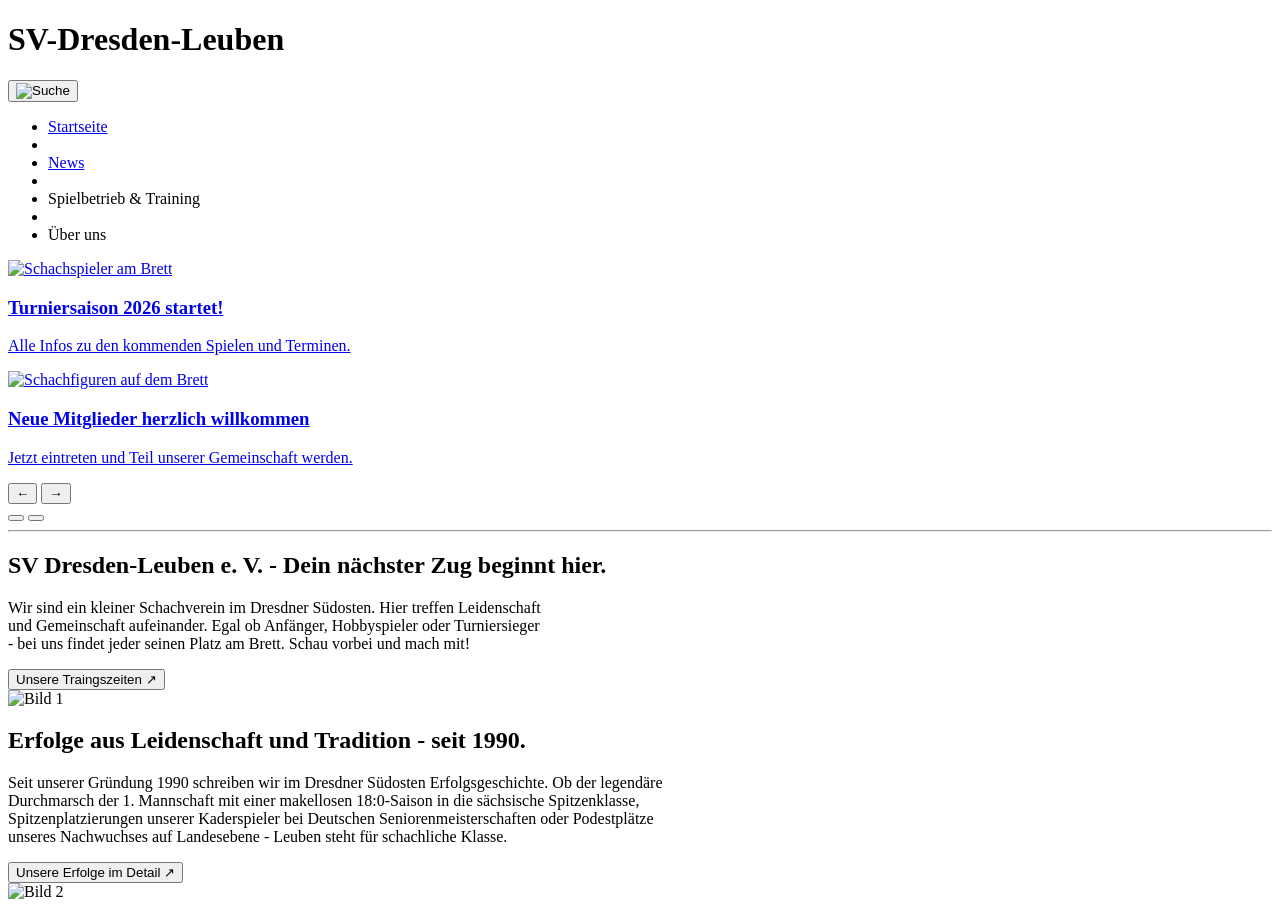
==== index.html @ 79a19554 "Add files via upload" ====
<!DOCTYPE html>
<!-- DOCTYPE: Sagt dem Browser "Das ist ein modernes HTML5-Dokument". Muss immer die erste Zeile sein. -->

<html lang="de">
<!-- <html>: Das Wurzelelement – alles andere ist darin enthalten.
     lang="de": Teilt Browser und Suchmaschinen mit, dass der Inhalt auf Deutsch ist (wichtig für Screenreader & SEO). -->

<head>
     <!-- <head>: Unsichtbarer Bereich – enthält technische Einstellungen, Dateiverknüpfungen und Metadaten. -->

     <meta charset="UTF-8">
     <!-- charset=UTF-8: Legt die Zeichenkodierung fest.
         UTF-8 unterstützt alle Zeichen weltweit – notwendig für Umlaute (ä, ö, ü) und Sonderzeichen. -->

     <meta name="viewport" content="width=device-width, initial-scale=1.0">
     <!-- viewport: Steuert wie die Seite auf mobilen Geräten dargestellt wird.
         width=device-width: Breite passt sich der Bildschirmbreite an (kein rausgezoomtes Layout).
         initial-scale=1.0: Beim ersten Laden ist der Zoom-Faktor 1 (also 100%, nicht rausgezoomt). -->

     <link rel="stylesheet" href="style.css">
     <!-- <link>: Verknüpft eine externe Datei mit der HTML-Seite.
         rel="stylesheet": Sagt dem Browser, dass es eine CSS-Design-Datei ist.
         href="style.css": Der Pfad zur Datei (hier im gleichen Ordner). -->

     <script src="script.js" defer></script>
     <!-- <script>: Bindet eine JavaScript-Datei ein.
         src="script.js": Pfad zur JavaScript-Datei.
         defer: "Zurückstellen" – der Browser lädt das JS, führt es aber erst aus NACHDEM das
                gesamte HTML geladen und aufgebaut wurde. Ohne defer würde JS laufen bevor die
                HTML-Elemente existieren, was zu Fehlern führen würde. -->

     <title>SV Dresden-Leuben</title>
     <!-- <title>: Der Text der im Browser-Tab oben angezeigt wird.
         Auch Suchmaschinen (Google) zeigen diesen Text als Linktext in den Ergebnissen. -->

</head>

<body>
     <!-- <body>: Alles was hier drin steht ist auf der Seite sichtbar.
     Der gesamte sichtbare Inhalt (Text, Bilder, Buttons...) kommt hierhin. -->

     <header>
          <!-- <header>: Semantisches Element für den Seitenkopf.
         "Semantisch" bedeutet: der Browser und Suchmaschinen verstehen, dass das der Kopfbereich ist.
         Typischer Inhalt: Logo, Seitentitel, Haupt-Navigation. -->
          <h1 class="abstand1">SV-Dresden-Leuben</h1>
          <!-- <h1>: "Heading 1" – die wichtigste Überschrift der gesamten Seite.
             Pro Seite sollte es nur EINEN h1 geben (wichtig für SEO).
             Browser stellen h1 standardmäßig groß und fett dar. -->

          <div id="such-bereich">
               <!-- <div>: "Division" – eine unsichtbare Gruppier-Box ohne eigene Bedeutung.
             Wird verwendet um mehrere Elemente zusammenzufassen.
             id="such-bereich": Eindeutiger Name – jede ID darf auf einer Seite nur einmal vorkommen.
             JavaScript und CSS können dieses Element über die ID ansprechen. -->

               <button class="abstand2" id="such-btn">
                    <!-- <button>: Ein klickbarer Knopf. Wenn man draufklickt, passiert etwas (per JavaScript definiert).
                 id="such-btn": Eindeutiger Name, damit JavaScript genau diesen Button finden kann. -->

                    <img src="search_24dp_WHITE_FILL0_wght400_GRAD0_opsz24.svg" alt="Suche" id="such-icon">
                    <!-- <img>: Zeigt ein Bild an. Selbstschließend (kein </img> nötig).
                     src="...svg": Pfad zur Bilddatei – hier ein SVG-Icon (Vektorgrafik, skaliert verlustfrei).
                     alt="Suche": Alternativer Text – wird angezeigt wenn das Bild nicht lädt,
                                  und von Screenreadern für blinde Nutzer vorgelesen.
                     id="such-icon": Name damit JavaScript dieses Bild ein- und ausblenden kann. -->

                    <img src="close_24dp_WHITE_FILL0_wght400_GRAD0_opsz24.svg" alt="Schließen" id="close-icon"
                         style="display:none;">
                    <!-- Das Schließen-Icon (X). Identisch aufgebaut wie das Such-Icon.
                     style="display:none;": Direkt eingebettetes CSS – macht das Element beim Seitenladen
                     sofort unsichtbar. JavaScript tauscht Search- und Close-Icon beim Klick. -->

               </button>

               <div id="such-leiste" style="display: none;">
                    <!-- Container für das Suchfeld. Beim Laden unsichtbar (display:none).
                 Wenn der Nutzer auf den Such-Button klickt, macht JavaScript diese Box sichtbar.
                 id="such-leiste": Name damit JS diese Box steuern kann. -->

                    <input type="text" id="such-eingabe" placeholder="Suchen..." />
                    <!-- <input>: Ein Eingabefeld. Selbstschließendes Element (kein Inhalt zwischen Tags).
                     type="text": Normales Texteingabefeld (Alternativen: "password", "number", "email"...).
                     id="such-eingabe": Name damit JavaScript den eingetippten Text auslesen kann.
                     placeholder="Suchen...": Hellgrauer Hinweistext der verschwindet sobald man zu tippen beginnt.
                     />: Das Schrägstrich-Zeichen schließt das Element selbst – kein separates </input> nötig. -->

                    <div id="such-ergebnisse" style="display: none;">
                         <!-- Container für die Suchergebnisse. Startet unsichtbar.
                     Wird von JavaScript befüllt (mit <li>-Einträgen) und dann eingeblendet. -->

                         <ul id="ergebnis-liste"></ul>
                         <!-- <ul>: "Unordered List" – eine Aufzählung ohne Nummerierung (im Gegensatz zu <ol>).
                         Standardmäßig mit Punkten (●), per CSS entfernt.
                         Startet leer – JavaScript fügt beim Suchen <li>-Elemente (Listeneinträge) hinzu.
                         id="ergebnis-liste": Name damit JavaScript Einträge hinzufügen kann. -->

                    </div>
               </div>
          </div>
     </header>
     <nav>
          <ul>
               <li>
                    <a href="index.html" class="hover-effekt">Startseite</a>
               </li>
               <!-- Trennstrich 1 -->
               <li class="divider"></li>

               <li>
                    <a href="news.html" class="hover-effekt">News</a>
               </li>

               <!-- Trennstrich 2 -->
               <li class="divider"></li>

               <li>
                    <a>Spielbetrieb &amp; Training</a>
                    <!-- &amp;: HTML-Sonderzeichen-Code für das kaufmännische &-Zeichen. -->
               </li>

               <!-- Trennstrich 3 -->
               <li class="divider"></li>

               <li>
                    <a>Über uns</a>
               </li>
          </ul>
     </nav>


     <main>
          <!-- <main>: Der Hauptinhalt der Seite – darf pro Seite nur einmal vorkommen.
         Hilft Suchmaschinen den relevantesten Inhalt zu finden. -->

          <!-- News-Karussell -->
          <div class="karussell">
               <!-- Äußere Hülle des Karussells. class= statt id= weil Klassen wiederverwendbar sind.
             CSS nutzt diese Klasse um das Karussell zu formatieren (Höhe, Überlauf ausblenden...). -->

               <!-- Die Spur, auf der die Karten gleiten -->
               <div class="karussell-spur">
                    <!-- Die "Spur" ist ein Flex-Container der alle Karten nebeneinander aufstellt.
                 JavaScript verschiebt diese Spur horizontal (translateX) um zwischen Karten zu wechseln. -->

                    <!-- Karte 1 -->
                    <div class="karussell-karte">
                         <!-- Eine einzelne Karte. Per CSS ist sie 100% breit – nimmt den ganzen Karussell-Bereich ein.
                     Da alle Karten nebeneinander in der Spur liegen, schiebt das JS die Spur um 100% zur Seite
                     um zur nächsten Karte zu wechseln. -->

                         <a href="news.html">
                              <!-- Der gesamte Karteninhalt ist ein Link. Klick auf Bild oder Text öffnet news.html.
                         href="news.html": Relative URL – Datei im gleichen Ordner. -->

                              <img src="jani-kaasinen-7VGzV09YnvA-unsplash.jpg" alt="Schachspieler am Brett">
                              <!-- Das Karussell-Foto. Füllt per CSS die gesamte Karte aus (width:100%, height:420px). -->

                              <div class="karte-text">
                                   <!-- Text-Overlay über dem Bild. Per CSS absolut positioniert (unten links auf dem Bild). -->

                                   <h3>Turniersaison 2026 startet!</h3>
                                   <!-- <h3>: Überschrift dritter Ebene – kleiner als h1 und h2. -->

                                   <p>Alle Infos zu den kommenden Spielen und Terminen.</p>
                                   <!-- <p>: "Paragraph" – ein Textabsatz. Browser setzen automatisch Abstände davor/danach. -->

                              </div>
                         </a>
                    </div>

                    <!-- Karte 2 -->
                    <div class="karussell-karte">
                         <a href="news.html">
                              <img src="denis-volkov-LbMELNUgtAY-unsplash.jpg" alt="Schachfiguren auf dem Brett">
                              <div class="karte-text">
                                   <h3>Neue Mitglieder herzlich willkommen</h3>
                                   <p>Jetzt eintreten und Teil unserer Gemeinschaft werden.</p>
                              </div>
                         </a>
                    </div>

               </div><!-- Ende .karussell-spur -->

               <!-- Pfeil-Buttons zum Navigieren -->
               <button class="karussell-btn karussell-btn--links" id="btn-links"
                    aria-label="Vorheriges Bild">&#8592;</button>
               <!-- Linker Pfeil-Button. Mehrere Klassen: "karussell-btn" für allgemeines Pfeil-Design,
                 "karussell-btn--links" für die Positionierung links.
                 aria-label: Text für Screenreader (da der Button kein sichtbares Textetikett hat).
                 &#8592;: HTML-Code für den Pfeil ← (Unicode-Zeichen 8592). -->

               <button class="karussell-btn karussell-btn--rechts" id="btn-rechts"
                    aria-label="Nächstes Bild">&#8594;</button>
               <!-- Rechter Pfeil-Button. &#8594; = Pfeil → -->

               <!-- Navigationspunkte (Dots) -->
               <div class="karussell-dots">
                    <!-- Container für die kleinen Punkte unten im Karussell (zeigen welche Karte aktiv ist). -->

                    <button class="dot aktiv" data-index="0" aria-label="Bild 1"></button>
                    <!-- Erster Dot. class="dot aktiv": Zwei Klassen gleichzeitig (Leerzeichen trennt sie).
                     "aktiv" macht ihn weiß und etwas größer – zeigt an, dass Karte 1 gerade sichtbar ist.
                     data-index="0": Eigenes Daten-Attribut. JavaScript liest es aus (dataset.index)
                                     um zu wissen, zu welcher Karte dieser Punkt gehört.
                     Leerer Button: Kein Text, nur ein grafischer Punkt (per CSS als Kreis gestylt). -->

                    <button class="dot" data-index="1" aria-label="Bild 2"></button>
                    <!-- Zweiter Dot. Kein "aktiv" – ist beim Laden nicht aktiv (Karte 2 ist nicht sichtbar). -->
               </div>

          </div><!-- Ende .karussell -->

          <hr class="trennline1">
          <!-- <hr>: "Horizontal Rule" – eine waagerechte Trennlinie.
             Selbstschließendes Element. class="trennline1" gibt ihr per CSS ein eigenes Aussehen. -->

          <div class="werbeblock1">
               <!-- Flex-Container: Teilt den Bereich in zwei Hälften – Text links, Bild rechts. -->

               <div class="werbetext1">
                    <!-- Linke Hälfte des Werbeblocks. flex:1 im CSS gibt ihr den gesamten verbleibenden Platz. -->

                    <h2 class="ueberschrift1">SV Dresden-Leuben e. V. - Dein nächster Zug beginnt
                         hier.</h2>
                    <!-- <h2>: Überschrift zweiter Ebene – kleiner als h1, größer als h3. -->

                    <p class="blocktext1">Wir sind ein kleiner Schachverein im Dresdner Südosten.
                         Hier treffen Leidenschaft<br> und Gemeinschaft aufeinander.
                         <!-- <br>: "Break" – ein manueller Zeilenumbruch innerhalb eines Absatzes.
                         Anders als ein neues <p>, das einen größeren Abstand erzeugt. -->
                         Egal ob Anfänger, Hobbyspieler oder Turniersieger<br> - bei
                         uns findet jeder seinen Platz am Brett. Schau vorbei und
                         mach mit!
                    </p>
                    <button class="button1">Unsere Traingszeiten ↗</button>
               </div>

               <img src="pexels-robbe-jaspers-734722312-18675892.jpg" alt="Bild 1" class="werbebild1" loading="lazy">
               <!-- Das rechte Bild. class="werbebild1" gibt ihm per CSS eine feste Breite und abgerundete Ecken. -->

          </div>
          <div class="werbeblock2">
               <!-- Flex-Container: Teilt den Bereich in zwei Hälften – Text links, Bild rechts. -->

               <div class="werbetext2">
                    <!-- Linke Hälfte des Werbeblocks. flex:1 im CSS gibt ihr den gesamten verbleibenden Platz. -->

                    <h2 class="ueberschrift2">Erfolge aus Leidenschaft und Tradition - seit 1990.</h2>
                    <!-- <h2>: Überschrift zweiter Ebene – kleiner als h1, größer als h3. -->

                    <p class="blocktext2">Seit unserer Gründung 1990 schreiben wir im Dresdner Südosten
                         Erfolgsgeschichte. Ob der legendäre<br> Durchmarsch der 1. Mannschaft mit einer makellosen
                         18:0-Saison in die sächsische Spitzenklasse,<br> Spitzenplatzierungen unserer Kaderspieler bei
                         Deutschen Seniorenmeisterschaften oder Podestplätze<br> unseres Nachwuchses auf
                         Landesebene - Leuben steht für schachliche Klasse.
                    </p>
                    <button class="button2">Unsere Erfolge im Detail ↗</button>
               </div>

               <img src="pexels-cottonbro-6565255.jpg" alt="Bild 2" class="werbebild2">
               <!-- Das rechte Bild. class="werbebild2" gibt ihm per CSS eine feste Breite und abgerundete Ecken. -->

          </div>
     </main>

     <footer>
          <!-- <footer>: Semantisches Element für den Seitenfuß.
         Typischer Inhalt: Impressum, Datenschutz, Kontakt, Copyright-Hinweis.
         Hier noch leer – Inhalt kommt später. -->
     </footer>

</body>
<!-- Ende des sichtbaren Bereichs -->

</html>
<!-- Ende des HTML-Dokuments. Alles muss vor diesem Tag stehen. -->
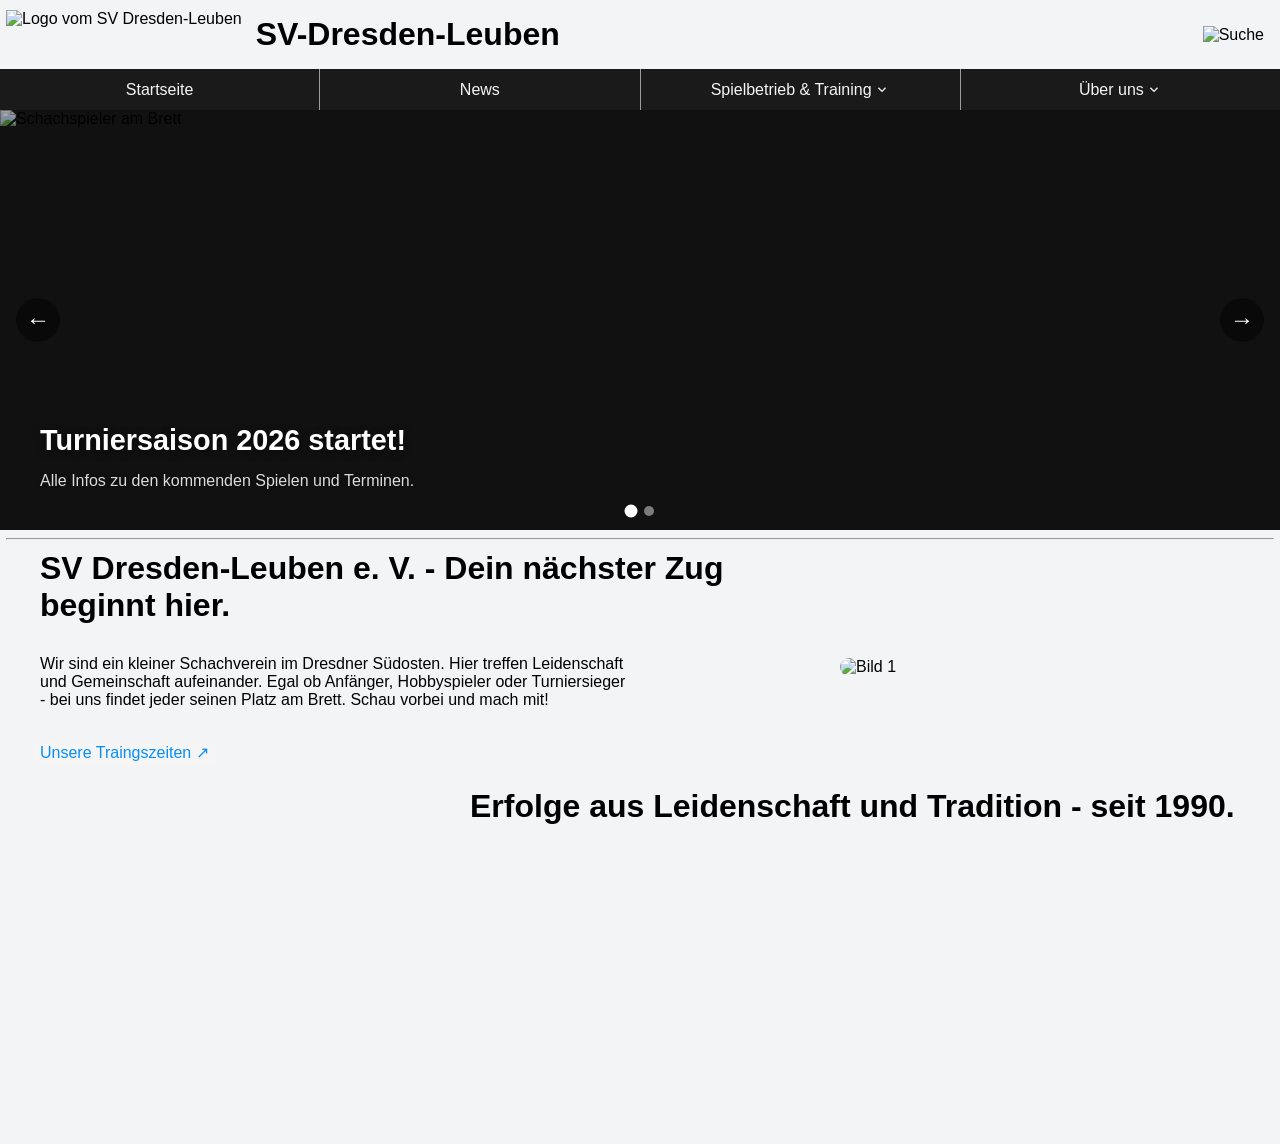
==== commit 46425d7b: "Add files via upload" ====
--- a/index.html
+++ b/index.html
@@ -1,277 +1,305 @@
-<!DOCTYPE html>
-<!-- DOCTYPE: Sagt dem Browser "Das ist ein modernes HTML5-Dokument". Muss immer die erste Zeile sein. -->
-
-<html lang="de">
-<!-- <html>: Das Wurzelelement – alles andere ist darin enthalten.
-     lang="de": Teilt Browser und Suchmaschinen mit, dass der Inhalt auf Deutsch ist (wichtig für Screenreader & SEO). -->
-
-<head>
-     <!-- <head>: Unsichtbarer Bereich – enthält technische Einstellungen, Dateiverknüpfungen und Metadaten. -->
-
-     <meta charset="UTF-8">
-     <!-- charset=UTF-8: Legt die Zeichenkodierung fest.
-         UTF-8 unterstützt alle Zeichen weltweit – notwendig für Umlaute (ä, ö, ü) und Sonderzeichen. -->
-
-     <meta name="viewport" content="width=device-width, initial-scale=1.0">
-     <!-- viewport: Steuert wie die Seite auf mobilen Geräten dargestellt wird.
-         width=device-width: Breite passt sich der Bildschirmbreite an (kein rausgezoomtes Layout).
-         initial-scale=1.0: Beim ersten Laden ist der Zoom-Faktor 1 (also 100%, nicht rausgezoomt). -->
-
-     <link rel="stylesheet" href="style.css">
-     <!-- <link>: Verknüpft eine externe Datei mit der HTML-Seite.
-         rel="stylesheet": Sagt dem Browser, dass es eine CSS-Design-Datei ist.
-         href="style.css": Der Pfad zur Datei (hier im gleichen Ordner). -->
-
-     <script src="script.js" defer></script>
-     <!-- <script>: Bindet eine JavaScript-Datei ein.
-         src="script.js": Pfad zur JavaScript-Datei.
-         defer: "Zurückstellen" – der Browser lädt das JS, führt es aber erst aus NACHDEM das
-                gesamte HTML geladen und aufgebaut wurde. Ohne defer würde JS laufen bevor die
-                HTML-Elemente existieren, was zu Fehlern führen würde. -->
-
-     <title>SV Dresden-Leuben</title>
-     <!-- <title>: Der Text der im Browser-Tab oben angezeigt wird.
-         Auch Suchmaschinen (Google) zeigen diesen Text als Linktext in den Ergebnissen. -->
-
-</head>
-
-<body>
-     <!-- <body>: Alles was hier drin steht ist auf der Seite sichtbar.
-     Der gesamte sichtbare Inhalt (Text, Bilder, Buttons...) kommt hierhin. -->
-
-     <header>
-          <!-- <header>: Semantisches Element für den Seitenkopf.
-         "Semantisch" bedeutet: der Browser und Suchmaschinen verstehen, dass das der Kopfbereich ist.
-         Typischer Inhalt: Logo, Seitentitel, Haupt-Navigation. -->
-          <h1 class="abstand1">SV-Dresden-Leuben</h1>
-          <!-- <h1>: "Heading 1" – die wichtigste Überschrift der gesamten Seite.
-             Pro Seite sollte es nur EINEN h1 geben (wichtig für SEO).
-             Browser stellen h1 standardmäßig groß und fett dar. -->
-
-          <div id="such-bereich">
-               <!-- <div>: "Division" – eine unsichtbare Gruppier-Box ohne eigene Bedeutung.
-             Wird verwendet um mehrere Elemente zusammenzufassen.
-             id="such-bereich": Eindeutiger Name – jede ID darf auf einer Seite nur einmal vorkommen.
-             JavaScript und CSS können dieses Element über die ID ansprechen. -->
-
-               <button class="abstand2" id="such-btn">
-                    <!-- <button>: Ein klickbarer Knopf. Wenn man draufklickt, passiert etwas (per JavaScript definiert).
-                 id="such-btn": Eindeutiger Name, damit JavaScript genau diesen Button finden kann. -->
-
-                    <img src="search_24dp_WHITE_FILL0_wght400_GRAD0_opsz24.svg" alt="Suche" id="such-icon">
-                    <!-- <img>: Zeigt ein Bild an. Selbstschließend (kein </img> nötig).
-                     src="...svg": Pfad zur Bilddatei – hier ein SVG-Icon (Vektorgrafik, skaliert verlustfrei).
-                     alt="Suche": Alternativer Text – wird angezeigt wenn das Bild nicht lädt,
-                                  und von Screenreadern für blinde Nutzer vorgelesen.
-                     id="such-icon": Name damit JavaScript dieses Bild ein- und ausblenden kann. -->
-
-                    <img src="close_24dp_WHITE_FILL0_wght400_GRAD0_opsz24.svg" alt="Schließen" id="close-icon"
-                         style="display:none;">
-                    <!-- Das Schließen-Icon (X). Identisch aufgebaut wie das Such-Icon.
-                     style="display:none;": Direkt eingebettetes CSS – macht das Element beim Seitenladen
-                     sofort unsichtbar. JavaScript tauscht Search- und Close-Icon beim Klick. -->
-
-               </button>
-
-               <div id="such-leiste" style="display: none;">
-                    <!-- Container für das Suchfeld. Beim Laden unsichtbar (display:none).
-                 Wenn der Nutzer auf den Such-Button klickt, macht JavaScript diese Box sichtbar.
-                 id="such-leiste": Name damit JS diese Box steuern kann. -->
-
-                    <input type="text" id="such-eingabe" placeholder="Suchen..." />
-                    <!-- <input>: Ein Eingabefeld. Selbstschließendes Element (kein Inhalt zwischen Tags).
-                     type="text": Normales Texteingabefeld (Alternativen: "password", "number", "email"...).
-                     id="such-eingabe": Name damit JavaScript den eingetippten Text auslesen kann.
-                     placeholder="Suchen...": Hellgrauer Hinweistext der verschwindet sobald man zu tippen beginnt.
-                     />: Das Schrägstrich-Zeichen schließt das Element selbst – kein separates </input> nötig. -->
-
-                    <div id="such-ergebnisse" style="display: none;">
-                         <!-- Container für die Suchergebnisse. Startet unsichtbar.
-                     Wird von JavaScript befüllt (mit <li>-Einträgen) und dann eingeblendet. -->
-
-                         <ul id="ergebnis-liste"></ul>
-                         <!-- <ul>: "Unordered List" – eine Aufzählung ohne Nummerierung (im Gegensatz zu <ol>).
-                         Standardmäßig mit Punkten (●), per CSS entfernt.
-                         Startet leer – JavaScript fügt beim Suchen <li>-Elemente (Listeneinträge) hinzu.
-                         id="ergebnis-liste": Name damit JavaScript Einträge hinzufügen kann. -->
-
-                    </div>
-               </div>
-          </div>
-     </header>
-     <nav>
-          <ul>
-               <li>
-                    <a href="index.html" class="hover-effekt">Startseite</a>
-               </li>
-               <!-- Trennstrich 1 -->
-               <li class="divider"></li>
-
-               <li>
-                    <a href="news.html" class="hover-effekt">News</a>
-               </li>
-
-               <!-- Trennstrich 2 -->
-               <li class="divider"></li>
-
-               <li>
-                    <a>Spielbetrieb &amp; Training</a>
-                    <!-- &amp;: HTML-Sonderzeichen-Code für das kaufmännische &-Zeichen. -->
-               </li>
-
-               <!-- Trennstrich 3 -->
-               <li class="divider"></li>
-
-               <li>
-                    <a>Über uns</a>
-               </li>
-          </ul>
-     </nav>
-
-
-     <main>
-          <!-- <main>: Der Hauptinhalt der Seite – darf pro Seite nur einmal vorkommen.
-         Hilft Suchmaschinen den relevantesten Inhalt zu finden. -->
-
-          <!-- News-Karussell -->
-          <div class="karussell">
-               <!-- Äußere Hülle des Karussells. class= statt id= weil Klassen wiederverwendbar sind.
-             CSS nutzt diese Klasse um das Karussell zu formatieren (Höhe, Überlauf ausblenden...). -->
-
-               <!-- Die Spur, auf der die Karten gleiten -->
-               <div class="karussell-spur">
-                    <!-- Die "Spur" ist ein Flex-Container der alle Karten nebeneinander aufstellt.
-                 JavaScript verschiebt diese Spur horizontal (translateX) um zwischen Karten zu wechseln. -->
-
-                    <!-- Karte 1 -->
-                    <div class="karussell-karte">
-                         <!-- Eine einzelne Karte. Per CSS ist sie 100% breit – nimmt den ganzen Karussell-Bereich ein.
-                     Da alle Karten nebeneinander in der Spur liegen, schiebt das JS die Spur um 100% zur Seite
-                     um zur nächsten Karte zu wechseln. -->
-
-                         <a href="news.html">
-                              <!-- Der gesamte Karteninhalt ist ein Link. Klick auf Bild oder Text öffnet news.html.
-                         href="news.html": Relative URL – Datei im gleichen Ordner. -->
-
-                              <img src="jani-kaasinen-7VGzV09YnvA-unsplash.jpg" alt="Schachspieler am Brett">
-                              <!-- Das Karussell-Foto. Füllt per CSS die gesamte Karte aus (width:100%, height:420px). -->
-
-                              <div class="karte-text">
-                                   <!-- Text-Overlay über dem Bild. Per CSS absolut positioniert (unten links auf dem Bild). -->
-
-                                   <h3>Turniersaison 2026 startet!</h3>
-                                   <!-- <h3>: Überschrift dritter Ebene – kleiner als h1 und h2. -->
-
-                                   <p>Alle Infos zu den kommenden Spielen und Terminen.</p>
-                                   <!-- <p>: "Paragraph" – ein Textabsatz. Browser setzen automatisch Abstände davor/danach. -->
-
-                              </div>
-                         </a>
-                    </div>
-
-                    <!-- Karte 2 -->
-                    <div class="karussell-karte">
-                         <a href="news.html">
-                              <img src="denis-volkov-LbMELNUgtAY-unsplash.jpg" alt="Schachfiguren auf dem Brett">
-                              <div class="karte-text">
-                                   <h3>Neue Mitglieder herzlich willkommen</h3>
-                                   <p>Jetzt eintreten und Teil unserer Gemeinschaft werden.</p>
-                              </div>
-                         </a>
-                    </div>
-
-               </div><!-- Ende .karussell-spur -->
-
-               <!-- Pfeil-Buttons zum Navigieren -->
-               <button class="karussell-btn karussell-btn--links" id="btn-links"
-                    aria-label="Vorheriges Bild">&#8592;</button>
-               <!-- Linker Pfeil-Button. Mehrere Klassen: "karussell-btn" für allgemeines Pfeil-Design,
-                 "karussell-btn--links" für die Positionierung links.
-                 aria-label: Text für Screenreader (da der Button kein sichtbares Textetikett hat).
-                 &#8592;: HTML-Code für den Pfeil ← (Unicode-Zeichen 8592). -->
-
-               <button class="karussell-btn karussell-btn--rechts" id="btn-rechts"
-                    aria-label="Nächstes Bild">&#8594;</button>
-               <!-- Rechter Pfeil-Button. &#8594; = Pfeil → -->
-
-               <!-- Navigationspunkte (Dots) -->
-               <div class="karussell-dots">
-                    <!-- Container für die kleinen Punkte unten im Karussell (zeigen welche Karte aktiv ist). -->
-
-                    <button class="dot aktiv" data-index="0" aria-label="Bild 1"></button>
-                    <!-- Erster Dot. class="dot aktiv": Zwei Klassen gleichzeitig (Leerzeichen trennt sie).
-                     "aktiv" macht ihn weiß und etwas größer – zeigt an, dass Karte 1 gerade sichtbar ist.
-                     data-index="0": Eigenes Daten-Attribut. JavaScript liest es aus (dataset.index)
-                                     um zu wissen, zu welcher Karte dieser Punkt gehört.
-                     Leerer Button: Kein Text, nur ein grafischer Punkt (per CSS als Kreis gestylt). -->
-
-                    <button class="dot" data-index="1" aria-label="Bild 2"></button>
-                    <!-- Zweiter Dot. Kein "aktiv" – ist beim Laden nicht aktiv (Karte 2 ist nicht sichtbar). -->
-               </div>
-
-          </div><!-- Ende .karussell -->
-
-          <hr class="trennline1">
-          <!-- <hr>: "Horizontal Rule" – eine waagerechte Trennlinie.
-             Selbstschließendes Element. class="trennline1" gibt ihr per CSS ein eigenes Aussehen. -->
-
-          <div class="werbeblock1">
-               <!-- Flex-Container: Teilt den Bereich in zwei Hälften – Text links, Bild rechts. -->
-
-               <div class="werbetext1">
-                    <!-- Linke Hälfte des Werbeblocks. flex:1 im CSS gibt ihr den gesamten verbleibenden Platz. -->
-
-                    <h2 class="ueberschrift1">SV Dresden-Leuben e. V. - Dein nächster Zug beginnt
-                         hier.</h2>
-                    <!-- <h2>: Überschrift zweiter Ebene – kleiner als h1, größer als h3. -->
-
-                    <p class="blocktext1">Wir sind ein kleiner Schachverein im Dresdner Südosten.
-                         Hier treffen Leidenschaft<br> und Gemeinschaft aufeinander.
-                         <!-- <br>: "Break" – ein manueller Zeilenumbruch innerhalb eines Absatzes.
-                         Anders als ein neues <p>, das einen größeren Abstand erzeugt. -->
-                         Egal ob Anfänger, Hobbyspieler oder Turniersieger<br> - bei
-                         uns findet jeder seinen Platz am Brett. Schau vorbei und
-                         mach mit!
-                    </p>
-                    <button class="button1">Unsere Traingszeiten ↗</button>
-               </div>
-
-               <img src="pexels-robbe-jaspers-734722312-18675892.jpg" alt="Bild 1" class="werbebild1" loading="lazy">
-               <!-- Das rechte Bild. class="werbebild1" gibt ihm per CSS eine feste Breite und abgerundete Ecken. -->
-
-          </div>
-          <div class="werbeblock2">
-               <!-- Flex-Container: Teilt den Bereich in zwei Hälften – Text links, Bild rechts. -->
-
-               <div class="werbetext2">
-                    <!-- Linke Hälfte des Werbeblocks. flex:1 im CSS gibt ihr den gesamten verbleibenden Platz. -->
-
-                    <h2 class="ueberschrift2">Erfolge aus Leidenschaft und Tradition - seit 1990.</h2>
-                    <!-- <h2>: Überschrift zweiter Ebene – kleiner als h1, größer als h3. -->
-
-                    <p class="blocktext2">Seit unserer Gründung 1990 schreiben wir im Dresdner Südosten
-                         Erfolgsgeschichte. Ob der legendäre<br> Durchmarsch der 1. Mannschaft mit einer makellosen
-                         18:0-Saison in die sächsische Spitzenklasse,<br> Spitzenplatzierungen unserer Kaderspieler bei
-                         Deutschen Seniorenmeisterschaften oder Podestplätze<br> unseres Nachwuchses auf
-                         Landesebene - Leuben steht für schachliche Klasse.
-                    </p>
-                    <button class="button2">Unsere Erfolge im Detail ↗</button>
-               </div>
-
-               <img src="pexels-cottonbro-6565255.jpg" alt="Bild 2" class="werbebild2">
-               <!-- Das rechte Bild. class="werbebild2" gibt ihm per CSS eine feste Breite und abgerundete Ecken. -->
-
-          </div>
-     </main>
-
-     <footer>
-          <!-- <footer>: Semantisches Element für den Seitenfuß.
-         Typischer Inhalt: Impressum, Datenschutz, Kontakt, Copyright-Hinweis.
-         Hier noch leer – Inhalt kommt später. -->
-     </footer>
-
-</body>
-<!-- Ende des sichtbaren Bereichs -->
-
-</html>
+<!DOCTYPE html>
+<!-- DOCTYPE: Sagt dem Browser "Das ist ein modernes HTML5-Dokument". Muss immer die erste Zeile sein. -->
+
+<html lang="de">
+<!-- <html>: Das Wurzelelement – alles andere ist darin enthalten.
+     lang="de": Teilt Browser und Suchmaschinen mit, dass der Inhalt auf Deutsch ist (wichtig für Screenreader & SEO). -->
+
+<head>
+    <!-- <head>: Unsichtbarer Bereich – enthält technische Einstellungen, Dateiverknüpfungen und Metadaten. -->
+
+    <meta charset="UTF-8">
+    <!-- charset=UTF-8: Legt die Zeichenkodierung fest.
+         UTF-8 unterstützt alle Zeichen weltweit – notwendig für Umlaute (ä, ö, ü) und Sonderzeichen. -->
+
+    <meta name="viewport" content="width=device-width, initial-scale=1.0">
+    <!-- viewport: Steuert wie die Seite auf mobilen Geräten dargestellt wird.
+         width=device-width: Breite passt sich der Bildschirmbreite an (kein rausgezoomtes Layout).
+         initial-scale=1.0: Beim ersten Laden ist der Zoom-Faktor 1 (also 100%, nicht rausgezoomt). -->
+
+    <link rel="stylesheet" href="style.css">
+    <!-- <link>: Verknüpft eine externe Datei mit der HTML-Seite.
+         rel="stylesheet": Sagt dem Browser, dass es eine CSS-Design-Datei ist.
+         href="style.css": Der Pfad zur Datei (hier im gleichen Ordner). -->
+
+    <script src="script.js" defer></script>
+    <!-- <script>: Bindet eine JavaScript-Datei ein.
+         src="script.js": Pfad zur JavaScript-Datei.
+         defer: "Zurückstellen" – der Browser lädt das JS, führt es aber erst aus NACHDEM das
+                gesamte HTML geladen und aufgebaut wurde. Ohne defer würde JS laufen bevor die
+                HTML-Elemente existieren, was zu Fehlern führen würde. -->
+
+    <title>SV Dresden-Leuben</title>
+    <!-- <title>: Der Text der im Browser-Tab oben angezeigt wird.
+         Auch Suchmaschinen (Google) zeigen diesen Text als Linktext in den Ergebnissen. -->
+
+</head>
+
+<body>
+    <!-- <body>: Alles was hier drin steht ist auf der Seite sichtbar.
+     Der gesamte sichtbare Inhalt (Text, Bilder, Buttons...) kommt hierhin. -->
+
+    <header>
+        <div class="header-logo-title">
+            <img src="logoleuben.png" alt="Logo vom SV Dresden-Leuben" class="header-logo">
+            <h1 class="abstand1">SV-Dresden-Leuben</h1>
+        </div>
+        <div class="header-icons">
+            <div class="hero-icon-1">
+                <img src="search_70dp_1F1F1F_FILL0_wght100_GRAD0_opsz48.svg" alt="Suche">
+            </div>
+            <div class="hero-icon-2">
+                <img class="burger-icon" src="dehaze_70dp_1A1A1A_FILL0_wght100_GRAD0_opsz48.svg" alt="Menü">
+                <img class="close-icon" src="close_70dp_1A1A1A_FILL0_wght100_GRAD0_opsz48.svg" alt="Schließen">
+            </div>
+        </div>
+        <div class="such-panel" id="such-panel">
+            <div class="such-panel-inner">
+                <input type="text" id="such-input" placeholder="Suche..." autocomplete="off">
+                <div class="such-ergebnisse" id="such-ergebnisse"></div>
+
+                <div class="quick-links">
+                    <p class="quick-links-titel">Quick Links</p>
+                    <ul>
+                        <li><a href="trainingszeiten.html">Trainingszeiten</a></li>
+                        <li><a href="news.html">News</a></li>
+                        <li><a href="impressum.html">Impressum</a></li>
+                    </ul>
+                </div>
+            </div>
+        </div>
+        <!-- Ende Such-Panel -->
+    </header>
+    <nav>
+        <ul>
+            <li>
+                <a href="index.html" class="hover-effekt">Startseite</a>
+            </li>
+            <li class="divider"></li>
+
+            <li>
+                <a href="news.html" class="hover-effekt">News</a>
+            </li>
+
+            <!-- Trennstrich 2 -->
+            <li class="divider"></li>
+
+            <li class="nav-item-dropdown">
+                <a style="cursor: pointer;">Spielbetrieb &amp; Training<span class="chevron-hover">
+                        <img src="chevron_forward_24dp_F5F5F5_FILL0_wght400_GRAD0_opsz24.svg" alt="Chevron"></span></a>
+                <!-- &amp;: HTML-Sonderzeichen-Code für das kaufmännische &-Zeichen. -->
+                <div class="dropdown-content">
+                    <a href="trainingszeiten.html">Trainingszeiten</a>
+                    <a href="#">Mannschaften</a>
+                    <a href="#">Terminkalender & Turniere</a>
+                    <a href="#">Saison- & Turnierchronik</a>
+                </div>
+            </li>
+
+            <!-- Trennstrich 3 -->
+            <li class="divider"></li>
+
+            <li class="nav-item-dropdown">
+                <a style="cursor: pointer;">Über uns<span class="chevron-hover">
+                        <img src="chevron_forward_24dp_F5F5F5_FILL0_wght400_GRAD0_opsz24.svg" alt="Chevron"></span></a>
+                <div class="dropdown-content">
+                    <a href="#">Vorstand & Kontakt</a>
+                    <a href="#">Vereinsgeschichte</a>
+                    <a href="#">Spiellokal & Anfahrt</a>
+                    <a href="#">Mitglied werden</a>
+                    <a href="#">Satzung & Formulare</a>
+                </div>
+            </li>
+        </ul>
+    </nav>
+
+
+    <main>
+        <div id="loading-screen">
+            <div class="loader-content">
+                <div class="typewriter">
+                    <div class="slide"><i></i></div>
+                    <div class="paper"></div>
+                    <div class="keyboard"></div>
+                </div>
+                <div class="loading-text">Lade...</div>
+            </div>
+            <div class="loader-footer">
+                Design von <a href="https://uiverse.io/adeoye_8810/wet-fireant-16" target="_blank"
+                    rel="noopener">adeoye_8810</a>
+            </div>
+        </div>
+        <!-- <main>: Der Hauptinhalt der Seite – darf pro Seite nur einmal vorkommen.
+         Hilft Suchmaschinen den relevantesten Inhalt zu finden. -->
+
+        <!-- News-Karussell -->
+        <div class="karussell">
+            <!-- Äußere Hülle des Karussells. class= statt id= weil Klassen wiederverwendbar sind.
+             CSS nutzt diese Klasse um das Karussell zu formatieren (Höhe, Überlauf ausblenden...). -->
+
+            <!-- Die Spur, auf der die Karten gleiten -->
+            <div class="karussell-spur">
+                <!-- Die "Spur" ist ein Flex-Container der alle Karten nebeneinander aufstellt.
+                 JavaScript verschiebt diese Spur horizontal (translateX) um zwischen Karten zu wechseln. -->
+
+                <!-- Karte 1 -->
+                <div class="karussell-karte">
+                    <!-- Eine einzelne Karte. Per CSS ist sie 100% breit – nimmt den ganzen Karussell-Bereich ein.
+                     Da alle Karten nebeneinander in der Spur liegen, schiebt das JS die Spur um 100% zur Seite
+                     um zur nächsten Karte zu wechseln. -->
+
+                    <a href="news.html">
+                        <!-- Der gesamte Karteninhalt ist ein Link. Klick auf Bild oder Text öffnet news.html.
+                         href="news.html": Relative URL – Datei im gleichen Ordner. -->
+
+                        <img src="jani-kaasinen-7VGzV09YnvA-unsplash.avif" alt="Schachspieler am Brett">
+                        <!-- Das Karussell-Foto. Füllt per CSS die gesamte Karte aus (width:100%, height:420px). -->
+
+                        <div class="karte-text">
+                            <!-- Text-Overlay über dem Bild. Per CSS absolut positioniert (unten links auf dem Bild). -->
+
+                            <h3>Turniersaison 2026 startet!</h3>
+                            <!-- <h3>: Überschrift dritter Ebene – kleiner als h1 und h2. -->
+
+                            <p>Alle Infos zu den kommenden Spielen und Terminen.</p>
+                            <!-- <p>: "Paragraph" – ein Textabsatz. Browser setzen automatisch Abstände davor/danach. -->
+
+                        </div>
+                    </a>
+                </div>
+
+                <!-- Karte 2 -->
+                <div class="karussell-karte">
+                    <a href="news.html">
+                        <img src="denis-volkov-LbMELNUgtAY-unsplash.jpg" alt="Schachfiguren auf dem Brett">
+                        <div class="karte-text">
+                            <h3>Neue Mitglieder herzlich willkommen</h3>
+                            <p>Jetzt eintreten und Teil unserer Gemeinschaft werden.</p>
+                        </div>
+                    </a>
+                </div>
+
+            </div><!-- Ende .karussell-spur -->
+
+            <!-- Pfeil-Buttons zum Navigieren -->
+            <button class="karussell-btn karussell-btn--links" id="btn-links"
+                aria-label="Vorheriges Bild">&#8592;</button>
+            <!-- Linker Pfeil-Button. Mehrere Klassen: "karussell-btn" für allgemeines Pfeil-Design,
+                 "karussell-btn--links" für die Positionierung links.
+                 aria-label: Text für Screenreader (da der Button kein sichtbares Textetikett hat).
+                 &#8592;: HTML-Code für den Pfeil ← (Unicode-Zeichen 8592). -->
+
+            <button class="karussell-btn karussell-btn--rechts" id="btn-rechts"
+                aria-label="Nächstes Bild">&#8594;</button>
+            <!-- Rechter Pfeil-Button. &#8594; = Pfeil → -->
+
+            <!-- Navigationspunkte (Dots) -->
+            <div class="karussell-dots">
+                <!-- Container für die kleinen Punkte unten im Karussell (zeigen welche Karte aktiv ist). -->
+
+                <button class="dot aktiv" data-index="0" aria-label="Bild 1"></button>
+                <!-- Erster Dot. class="dot aktiv": Zwei Klassen gleichzeitig (Leerzeichen trennt sie).
+                     "aktiv" macht ihn weiß und etwas größer – zeigt an, dass Karte 1 gerade sichtbar ist.
+                     data-index="0": Eigenes Daten-Attribut. JavaScript liest es aus (dataset.index)
+                                     um zu wissen, zu welcher Karte dieser Punkt gehört.
+                     Leerer Button: Kein Text, nur ein grafischer Punkt (per CSS als Kreis gestylt). -->
+
+                <button class="dot" data-index="1" aria-label="Bild 2"></button>
+                <!-- Zweiter Dot. Kein "aktiv" – ist beim Laden nicht aktiv (Karte 2 ist nicht sichtbar). -->
+            </div>
+
+        </div><!-- Ende .karussell -->
+        </div>
+        <!-- AUSKOMMENTIERT (inaktiv) – div.main-layout
+        <div class="main-layout">
+
+            <!\-\- NEU: Ein Container für die Texte, damit sie bündig mit dem Bild abschließen -\->
+            <div class="hero-text-container">
+                <p class="hero-icon">▽</p>
+                <p class="hero-text">SV Dresden-Leuben e. V.</p>
+                <h1 class="hero-headline">Dein nächster Zug beginnt hier.</h1>
+            </div>
+
+            <!\-\- Das große Bild darunter -\->
+            <img src="pexels-robbe-jaspers-734722312-18675892.jpg" alt="Schachbrett" class="hero-picture">
+
+        </div>
+        -->
+        <hr class="trennline1">
+        <div class="werbeblock1">
+
+            <div class="werbetext1">
+
+                <h2 class="ueberschrift1">SV Dresden-Leuben e. V. - Dein nächster Zug beginnt
+                    hier.</h2>
+
+
+                <p class="blocktext1">Wir sind ein kleiner Schachverein im Dresdner Südosten.
+                    Hier treffen Leidenschaft<br> und Gemeinschaft aufeinander.
+
+                    Egal ob Anfänger, Hobbyspieler oder Turniersieger<br> - bei
+                    uns findet jeder seinen Platz am Brett. Schau vorbei und
+                    mach mit!
+                </p>
+                <button class="button1">Unsere Traingszeiten ↗</button>
+            </div>
+
+            <img src="pexels-robbe-jaspers-734722312-18675892.jpg" alt="Bild 1" class="werbebild1" loading="lazy">
+
+
+        </div>
+        <div class="werbeblock2">
+
+
+            <div class="werbetext2">
+
+                <h2 class="ueberschrift2">Erfolge aus Leidenschaft und Tradition - seit 1990.</h2>
+
+                <p class="blocktext2">Seit unserer Gründung 1990 schreiben wir im Dresdner Südosten
+                    Erfolgsgeschichte. Ob der legendäre<br> Durchmarsch der 1. Mannschaft mit einer makellosen
+                    18:0-Saison in die sächsische Spitzenklasse,<br> Spitzenplatzierungen unserer Kaderspieler bei
+                    Deutschen Seniorenmeisterschaften oder Podestplätze<br> unseres Nachwuchses auf
+                    Landesebene - Leuben steht für schachliche Klasse.
+                </p>
+                <button class="button1">Unsere Erfolge im Detail ↗</button>
+            </div>
+
+            <img src="pexels-cottonbro-6565255.jpg" alt="Bild 2" class="werbebild2">
+        </div>
+    </main>
+    <hr class="trennline1">
+
+    <footer>
+        <div class="grid-impressum">
+            <div class="rechtliches">
+                <p class="ueberschrift-rechtliches">Rechtliches</p>
+                <ul class="unterpunkte-rechtliches">
+                    <li><a href="impressum.html" class="impressum">Impressum ↗</a></li>
+                    <li><a href="datenschutz.html" class="datenschutz">Datenschutz ↗</a></li>
+                    <li class="copyright">© 2026 SV Dresden-Leuben. Alle Rechte vorbehalten.</li>
+                </ul>
+            </div>
+            <div class="aktuelle-version">
+                <p class="ueberschrift-version">Aktuelle Version</p>
+
+                <ul class="unterpunkte-version">
+                    <li>Version: Closed Beta</li>
+                    <li>
+                        <a class="version-liste" href="versionen-liste.html">
+                            Liste aller Versionen ↗
+                        </a>
+                    </li>
+                </ul>
+            </div>
+            <div class="sponsor-bild">
+                <a href="https://www.smi.sachsen.de/"><img src="förderung-bild.png"
+                        alt="Gefördert durch den Freistaat Sachsen"></a>
+            </div>
+        </div>
+    </footer>
+
+</body>
+<!-- Ende des sichtbaren Bereichs -->
+
+</html>
 <!-- Ende des HTML-Dokuments. Alles muss vor diesem Tag stehen. -->
--- a/style.css
+++ b/style.css
@@ -0,0 +1,1393 @@
+/* ==========================================================================
+   STYLE.CSS – Vollständig kommentierte Version
+   Jede CSS-Eigenschaft ist erklärt.
+   ========================================================================== */
+
+/* Standardmäßig für alle sanft scrollen */
+html {
+   scroll-behavior: smooth;
+   overflow-y: scroll;
+}
+
+/* Wenn der Nutzer in seinem Betriebssystem Animationen deaktiviert hat, schalte es ab */
+@media (prefers-reduced-motion: reduce) {
+   html {
+      scroll-behavior: auto;
+   }
+}
+
+/* --- Basis-Reset ---
+   Viele Browser haben eigene Standard-Abstände und Größen.
+   Dieser Reset entfernt/vereinheitlicht sie, damit die Seite überall gleich aussieht. */
+*,
+/* * = "Stern-Selektor" – trifft ALLE Elemente auf der Seite */
+*::before,
+/* ::before = ein unsichtbares Pseudo-Element das vor jedem echten Element existiert */
+*::after {
+   /* ::after  = ein unsichtbares Pseudo-Element das nach jedem echten Element existiert */
+   box-sizing: border-box;
+   /* box-sizing bestimmt wie Breite/Höhe berechnet wird.
+       browser-default "content-box": width zählt NUR den Inhalt. Padding kommt obendrauf.
+       "border-box": width beinhaltet Inhalt + Padding + Border. Viel intuitiver. */
+}
+
+
+/* --- Grunddesign des gesamten Seitenbereichs --- */
+body {
+   margin: 0;
+   padding: 0;
+   background-color: whitesmoke;
+   display: flex;
+   flex-direction: column;
+   min-height: 100vh;
+   font-family: 'Inter', sans-serif;
+}
+
+main {
+   flex: 1;
+}
+
+
+/* --- Header-Layout --- */
+header {
+   display: flex;
+   /* display:flex macht den Header zu einem "Flex-Container".
+       Alle direkten Kinder (h1, div#such-bereich) werden automatisch nebeneinander angeordnet.
+       Ohne flex würden sie untereinander stehen. */
+   align-items: center;
+   /* align-items: Wie die Kinder senkrecht (vertikal) ausgerichtet werden.
+       center = alle Kinder sind vertikal in der Mitte des Headers. */
+   justify-content: space-between;
+   /* justify-content: Wie der freie Platz horizontal verteilt wird.
+       space-between = erstes Kind ganz links, letztes ganz rechts, Rest gleichmäßig verteilt.
+       So kommt die Logo-Gruppe nach links und der Such-Button nach rechts. */
+   padding: 6px 16px 6px 6px;
+   /* 6px Padding oben/unten/links, 16px Padding rechts für mehr Abstand zum Rand. */
+   position: relative;
+}
+
+/* Logo + h1 gruppiert auf der linken Seite */
+.header-logo-title {
+   display: flex;
+   align-items: center;
+   gap: 4px;
+   /* 8px Abstand zwischen Logo und Titel */
+}
+
+/* Das Logo passt sich an die verfügbare Höhe an */
+.header-logo {
+   height: 50px;
+   width: auto;
+   display: block;
+}
+
+.abstand1,
+.abstand2 {
+   padding: 10px;
+}
+
+/* --- Haupt-Überschrift h1 --- */
+h1 {
+   margin: 0;
+   /* Browser setzen standardmäßig margin-top und margin-bottom für Überschriften.
+       Das würde h1 vertikal verschieben. margin:0 entfernt das. */
+   color: black;
+   /* Textfarbe schwarz. Explizit gesetzt, da der body einen grauen Hintergrund hat. */
+   /* Andere Schriftart als der body – Montserrat für Überschriften (elegant, modern). */
+}
+
+/* =========================================================
+   NEWS-KARUSSELL
+   ========================================================= */
+
+/* Äußerer Rahmen des Karussells */
+.karussell {
+   position: relative;
+   /* Ankerpunkt für die absolut positionierten Pfeil-Buttons und Dots.
+       position:relative hält das Element an seiner Stelle, macht es aber zum
+       Koordinaten-Ursprung für position:absolute Kinder. */
+   width: 100%;
+   /* Breite = 100% des Elternelements (also die volle Seitenbreite). */
+   height: 420px;
+   /* Feste Höhe – alle Bilder werden auf genau diese Höhe zugeschnitten. */
+   overflow: hidden;
+   /* overflow:hidden: Alles was über die Grenzen des Karussells hinausragt wird abgeschnitten.
+       Ohne das würde man alle Karten nebeneinander sehen. */
+   background-color: #111;
+   /* Sehr dunkles Grau als Hintergrund – sichtbar während das Bild lädt. */
+}
+
+/* Die Spur: alle Karten in einer langen Reihe */
+.karussell-spur {
+   display: flex;
+   /* Flex macht alle Karten (.karussell-karte) nebeneinander – wie in einer langen Reihe. */
+   transition: transform 0.5s cubic-bezier(0.25, 1, 0.5, 1);
+   /* transition: Wenn sich transform verändert (per JavaScript), soll das animiert geschehen.
+       0.5s: Dauer der Animation = halbe Sekunde.
+       cubic-bezier(0.25, 1, 0.5, 1): Die Beschleunigungskurve der Animation.
+       Diese Kurve startet schnell und bremst sanft ab – wie ein Apple-Scroll-Effekt. */
+}
+
+/* =========================================================
+   SCROLL-ZOOM SECTION
+   ========================================================= */
+
+/* Der sichtbare Container der im Viewport "hängen bleibt" */
+.zoom-in {
+   background-color: #121212;
+   padding-top: 5px;
+   padding-bottom: 5px;
+}
+
+.picture-zoom-in {
+   width: 200px;
+   height: auto;
+   border-radius: 5px;
+
+   /* Diese zwei Zeilen zentrieren das Bild direkt: */
+   display: block;
+   margin: 0 auto;
+}
+
+/* Jede einzelne Karte */
+.karussell-karte {
+   min-width: 100%;
+   /* min-width:100% = jede Karte ist mindestens so breit wie das Karussell.
+       Da overflow:hidden alles außerhalb versteckt, sieht man immer nur eine Karte. */
+   position: relative;
+   /* Ankerpunkt damit .karte-text (der Text-Overlay) sich absolut positionieren kann. */
+}
+
+/* Der Link-Wrapper füllt die ganze Karte */
+.karussell-karte a {
+   display: block;
+   /* <a> ist normalerweise inline (wie Text). display:block macht es zu einem Block-Element
+       das die gesamte Karte ausfüllt – der Klickbereich ist dann das ganze Bild. */
+   text-decoration: none;
+   /* Entfernt die Browser-Standard-Unterstreichung bei Links. */
+   color: inherit;
+   /* inherit: Die Textfarbe erbt vom Elternelement (kein automatisches Blau für Links). */
+}
+
+/* Das Bild innerhalb der Karte */
+.karussell-karte img {
+   width: 100%;
+   /* Bild so breit wie die Karte (= so breit wie das Karussell = volle Seitenbreite). */
+   height: 420px;
+   /* Gleiche Höhe wie das Karussell – Bild wird auf diese Höhe gezwungen. */
+   object-fit: cover;
+   /* object-fit:cover: Das Bild füllt den Bereich komplett aus.
+       Falls Bild und Container andere Seitenverhältnisse haben, wird das Bild zugeschnitten
+       (nicht verzerrt). Wie "Hintergrundgröße: cover" für Bilder. */
+   display: block;
+   /* Entfernt den kleinen Browser-Standard-Abstand unter Bildern (inline-Elemente haben einen). */
+   filter: brightness(0.65);
+   /* filter:brightness() macht das Bild dunkler. 1.0 = normal, 0.65 = 65% Helligkeit.
+       Dadurch ist der weiße Text auf dem Bild besser lesbar. */
+   transition: filter 0.3s ease;
+   /* Wenn sich die Helligkeit ändert (z.B. bei hover), geschieht das sanft in 0.3 Sekunden.
+       ease: Standard-Beschleunigungskurve (langsam start, schnell, langsam ende). */
+}
+
+/* Text-Box die über dem Bild liegt */
+.karte-text {
+   position: absolute;
+   /* absolute: Das Element schwebt frei und richtet sich am nächsten position:relative Elternelement aus
+       (= .karussell-karte). Es verdrängt keine anderen Elemente. */
+   bottom: 40px;
+   /* 40px Abstand vom unteren Rand der Karte. */
+   left: 40px;
+   /* 40px Abstand vom linken Rand der Karte. */
+   color: white;
+   /* Weißer Text da der Bild-Hintergrund dunkel ist. */
+}
+
+.karte-text h3 {
+   margin: 0 0 8px 0;
+   /* Reihenfolge: oben rechts unten links (Uhrzeigersinn).
+       0 oben, 0 rechts, 8px Abstand zum Paragraphen darunter, 0 links. */
+   font-size: 1.8rem;
+   /* rem = relative em – bezieht sich auf die Schriftgröße des <html>-Elements (standardmäßig 16px).
+       1.8rem = 1.8 × 16px = 28.8px */
+   text-shadow: 0 2px 8px rgba(0, 0, 0, 0.5);
+   /* Schatten hinter dem Text für bessere Lesbarkeit auf Bildern.
+       0 = kein horizontaler Versatz, 2px nach unten, 8px Unschärfe, 50% transparentes Schwarz. */
+   margin-bottom: 15px;
+}
+
+.karte-text p {
+   margin: 0;
+   font-size: 1rem;
+   /* 1rem = Standardgröße (16px). */
+   opacity: 0.85;
+   /* opacity: Transparenz. 1 = vollständig sichtbar, 0 = unsichtbar.
+       0.85 = leicht transparent – macht den Paragraphen etwas weniger dominant als h3. */
+   text-shadow: 0 1px 4px rgba(0, 0, 0, 0.5);
+}
+
+
+/* --- Pfeil-Buttons --- */
+.karussell-btn {
+   position: absolute;
+   /* Schwebt über dem Karussell-Bild – verdrängt nichts. */
+   top: 50%;
+   /* Oberkante des Buttons bei 50% der Karussell-Höhe.
+       Alleine würde das den Button zu tief setzen (Oberkante bei 50%, nicht Mitte). */
+   transform: translateY(-50%);
+   /* transform:translateY(-50%) verschiebt den Button um 50% seiner eigenen Höhe nach oben.
+       Zusammen mit top:50% = perfekte vertikale Zentrierung. */
+   background-color: rgba(0, 0, 0, 0.45);
+   /* rgba: Farbe mit Transparenz. rgba(rot, grün, blau, alpha).
+       rgba(0,0,0,0.45) = Schwarz mit 45% Deckkraft → halb-transparentes Dunkel. */
+   color: white;
+   border: none;
+   /* Entfernt den Browser-Standard-Rand um Buttons. */
+   font-size: 1.5rem;
+   width: 44px;
+   height: 44px;
+   border-radius: 50%;
+   /* border-radius:50% = perfekter Kreis (wenn width = height). */
+   cursor: pointer;
+   /* cursor:pointer = Mauspfeil wird zur Hand wenn man drüber fährt (zeigt: das ist klickbar). */
+   transition: background-color 0.2s ease;
+   display: flex;
+   align-items: center;
+   justify-content: center;
+   /* Flex + align-items + justify-content: zentriert den Pfeil-Inhalt (←/→) perfekt im Kreis. */
+}
+
+.karussell-btn:hover {
+   /* :hover = Diese Regeln gelten nur wenn die Maus über dem Element ist. */
+   background-color: rgba(0, 0, 0, 0.75);
+   /* Dunkler bei hover – gibt visuelles Feedback dass der Button klickbar ist. */
+}
+
+.karussell-btn--links {
+   left: 16px;
+   /* Linker Button: 16px vom linken Rand des Karussells. */
+}
+
+.karussell-btn--rechts {
+   right: 16px;
+   /* Rechter Button: 16px vom rechten Rand des Karussells. */
+}
+
+
+/* --- Navigationspunkte (Dots) --- */
+.karussell-dots {
+   position: absolute;
+   /* Schwebt über dem Karussell-Bild. */
+   bottom: 14px;
+   /* 14px Abstand vom unteren Rand des Karussells. */
+   left: 50%;
+   /* Linke Kante bei 50% – aber dann wäre der Container links-ausgerichtet. */
+   transform: translateX(-50%);
+   /* translateX(-50%): Verschiebt den Container um die Hälfte seiner eigenen Breite nach links.
+       Zusammen mit left:50% = perfekte horizontale Zentrierung. */
+   display: flex;
+   /* Dots nebeneinander anordnen. */
+   gap: 8px;
+   /* gap: Abstand zwischen Flex-Kindern. 8px zwischen den Dots. */
+}
+
+.dot {
+   width: 10px;
+   height: 10px;
+   border-radius: 50%;
+   /* Kreis */
+   border: none;
+   background-color: rgba(255, 255, 255, 0.45);
+   /* Halbtransparentes Weiß – inaktiver Dot. */
+   cursor: pointer;
+   transition: background-color 0.2s ease, transform 0.2s ease;
+   /* Zwei Eigenschaften werden sanft animiert: Farbe und Größe. */
+   padding: 0;
+   /* Browser setzen Buttons standardmäßig mit Padding. Hier entfernt damit der Kreis exakt 10×10px ist. */
+}
+
+.dot.aktiv {
+   /* Gilt nur wenn ein Element BEIDE Klassen hat: "dot" UND "aktiv". */
+   background-color: white;
+   /* Aktiver Dot = volles Weiß (kein transparentes). */
+   transform: scale(1.3);
+   /* scale(1.3) = 30% größer als normal. Zeigt visuell welcher Dot aktiv ist. */
+}
+
+
+/* --- Text-Block unter dem Karussell --- */
+.text-einblendung {
+   padding: 24px 20px 0 20px;
+   /* 24px oben, 20px rechts, 0px unten, 20px links. Stellt seitliche Abstände wieder her. */
+}
+
+/* --- Trennlinie --- */
+.trennline1 {
+   background-color: black;
+   border-radius: 2px;
+   /* Leicht abgerundete Ecken der Linie. */
+   width: 99%;
+   /* Nicht 100% damit ein kleiner Abstand zu den Seiten bleibt. */
+}
+
+
+/* --- Werbe-/Info-Block --- */
+.werbeblock1 {
+   display: flex;
+   /* Flex: Text und Bild nebeneinander. */
+   justify-content: space-between;
+   /* Text links, Bild rechts, maximaler Abstand dazwischen. */
+   align-items: center;
+   /* Beide vertikal zentriert. */
+   padding: 20px 40px;
+   /* 20px oben/unten, 40px links/rechts Außenabstand vom Seitenrand. */
+}
+
+.werbetext {
+   margin-left: auto;
+   margin-right: auto;
+}
+
+.werbebild1 {
+   width: 400px;
+   /* Feste Breite des rechten Bildes. */
+   height: auto;
+   /* height:auto = Höhe wird automatisch berechnet um das Seitenverhältnis zu bewahren. */
+   margin-left: 24px;
+   /* Abstand zwischen Text-Block und Bild. */
+   flex-shrink: 0;
+   /* flex-shrink:0 = das Bild darf NICHT verkleinert werden wenn der Platz knapp wird.
+       Standardmäßig würden Flex-Kinder schrumpfen. */
+   border-radius: 30px;
+   /* Stark abgerundete Ecken für ein modernes, weiches Aussehen. */
+}
+
+.ueberschrift1 {
+   font-size: 32px;
+   top: -45px;
+   /* Zieht die Überschrift 45px nach oben (relativ zu ihrer normalen Position).
+       Funktioniert nur weil position:relative gesetzt ist. */
+   position: relative;
+   /* Damit top/left/right/bottom wirken – position:relative = an Stelle bleiben aber verschiebbar. */
+}
+
+.ueberschrift3 {
+   font-size: 32px;
+}
+
+.blocktext1 {
+   margin-top: -40px;
+}
+
+.button1 {
+   background-color: whitesmoke;
+   color: #078efb;
+   border: none;
+   font-size: 16px;
+   font-weight: 500;
+   line-height: 1.5;
+   margin-left: -6px;
+   margin-top: 15px;
+   transition: color 0.2s ease;
+}
+
+.button1:hover {
+   color: #1a73e8;
+}
+
+/* --- Werbe-/Info-Block 2 (Gespiegelt) --- */
+
+.ueberschrift2,
+.blocktext2,
+.button2,
+.werbebild2,
+.ueberschrift1,
+.blocktext1,
+.button1,
+.werbebild1 {
+   opacity: 0;
+   transform: translateY(40px);
+   transition: transform 0.8s cubic-bezier(0.15, 0.85, 0.45, 1), opacity 0.8s ease;
+   will-change: transform, opacity;
+}
+
+.ueberschrift2.is-visible,
+.blocktext2.is-visible,
+.button2.is-visible,
+.werbebild2.is-visible,
+.ueberschrift1.is-visible,
+.blocktext1.is-visible,
+.button1.is-visible,
+.werbebild1.is-visible {
+   opacity: 1;
+   transform: translateY(0);
+}
+
+.werbeblock2 {
+   display: flex;
+   flex-direction: row-reverse;
+   /* Spiegelverkehrte Anordnung (Bild links, Text rechts) */
+   justify-content: space-between;
+   align-items: center;
+   padding: 20px 40px;
+}
+
+.werbetext2 {
+   margin-right: auto;
+   margin-left: auto;
+}
+
+.werbebild2 {
+   width: 400px;
+   height: auto;
+   margin-right: 24px;
+   /* Abstand nach rechts zum Text */
+   flex-shrink: 0;
+   border-radius: 30px;
+}
+
+.ueberschrift2 {
+   font-size: 32px;
+   top: -45px;
+   position: relative;
+}
+
+.blocktext2 {
+   margin-top: -40px;
+}
+
+.button2 {
+   background-color: whitesmoke;
+   color: #078efb;
+   border: none;
+   font-size: 16px;
+   font-weight: 500;
+   line-height: 1.5;
+   margin-left: -6px;
+   /* Wieder margin-left, damit der Button exakt auf der Höhe des h2 beginnt */
+   margin-top: 15px;
+   transition: color 0.2s ease;
+}
+
+.button2:hover {
+   color: #1a73e8;
+}
+
+/* =========================================================
+   NAVIGATION
+   ========================================================= */
+
+nav {
+   background-color: #1a1a1a;
+   /* Sehr dunkles Grau/Schwarz als Hintergrund der Navigationsleiste. */
+}
+
+nav ul {
+   list-style: none;
+   /* Entfernt die Standard-Punkte (●) vor Listenpunkten. */
+   margin: 0;
+   padding-left: 0;
+   padding-right: 0;
+   display: flex;
+   /* Alle <li>-Einträge nebeneinander (horizontal). */
+   align-items: center;
+   /* Alle Punkte vertikal zentriert. */
+}
+
+nav ul li {
+   color: whitesmoke;
+   /* Weiße Schrift auf dem dunklen Hintergrund. */
+   padding-top: 10px;
+   /* 10px Abstand oben (gibt dem Menü Höhe). */
+   padding-bottom: 10px;
+   /* 10px Abstand unten. */
+   display: flex;
+   /* Macht jeden Listenpunkt selbst zum Flex-Container. */
+   justify-content: center;
+   align-items: center;
+   /* Inhalt des Listenpunkts vertikal und horizontal zentriert. */
+   flex: 1 1 0px;
+   /* Erzwingt eine exakt gleiche Aufteilung des Platzes für alle Menüpunkte, unabhängig von der Textlänge. */
+   position: relative;
+   /* Wichtig für die absolute Positionierung des Dropdowns. */
+}
+
+/* Trennstrich-Listenpunkte */
+nav ul li.divider {
+   width: 1px;
+   /* Nur 1 Pixel breit – ein dünner senkrechter Strich. */
+   height: 41px;
+   /* Höhe des Strichs. */
+   background-color: whitesmoke;
+   /* Helle Farbe des Strichs. */
+   opacity: 0.6;
+   /* 60% Deckkraft – leicht transparent für einen subtilen Effekt. */
+   padding: 0;
+   /* Kein Innenabstand – würde sonst den 1px-Strich breiter machen. */
+   flex: 0 0 1px;
+   /* Verhindert, dass der Trennstrich wächst oder schrumpft. */
+}
+
+/* =========================================================
+   DROPDOWN MENU
+   ========================================================= */
+
+.dropdown-content {
+   position: absolute;
+   top: 100%;
+   /* Direkt unterhalb des Listenpunkts (nav ul li) */
+   left: 0;
+   width: 100%;
+   /* Genauso breit wie das Elternelement (von Trennstrich zu Trennstrich) */
+   background-color: #1a1a1a;
+   /* Gleiche Farbe wie die Navigationsleiste */
+   display: flex;
+   flex-direction: column;
+   padding: 0;
+   border-bottom-left-radius: 8px;
+   border-bottom-right-radius: 8px;
+   overflow: hidden;
+   /* Verhindert, dass der Hover-Hintergrund des letzten Elements über die abgerundeten Ecken ragt */
+   /* box-shadow: 0 8px 16px rgba(0, 0, 0, 0.2); */
+   z-index: 1000;
+
+   /* Ease-in und Ease-out Effekt */
+   opacity: 0;
+   visibility: hidden;
+   transform: translateY(-10px);
+   transition: opacity 0.3s ease-in-out, transform 0.3s ease-in-out, visibility 0.3s ease-in-out;
+}
+
+.nav-item-dropdown:hover .dropdown-content {
+   opacity: 1;
+   visibility: visible;
+   transform: translateY(0);
+}
+
+.dropdown-content a,
+.dropdown-content a:visited,
+.dropdown-content a:active {
+   color: whitesmoke;
+   padding: 12px 0;
+   text-decoration: none;
+   text-align: center;
+   width: 100%;
+   font-size: 0.95rem;
+   transition: color 0.2s ease;
+}
+
+.dropdown-content a:hover {
+   color: #cccccc;
+}
+
+.chevron-hover {
+   display: inline-block;
+   width: 16px;
+   height: 16px;
+   transform: rotate(90deg);
+   vertical-align: middle;
+   margin-left: 2px;
+   /* Näher am Text */
+   transition: 0.3s ease;
+}
+
+.chevron-hover img {
+   width: 100%;
+   height: auto;
+   display: block;
+}
+
+.nav-item-dropdown:hover .chevron-hover {
+   transform: rotate(270deg);
+}
+
+
+
+#ergebnis-liste li a:hover {
+   background: #f5f5f5;
+}
+
+
+.hover-effekt,
+.hover-effekt:visited,
+.hover-effekt:active {
+   text-decoration: none;
+   color: whitesmoke;
+   transition: color 0.2s ease;
+}
+
+.hover-effekt:hover {
+   color: #cccccc;
+}
+
+.farbe-news {
+   background-color: #EEEEF2;
+   padding-top: 20px;
+}
+
+.grid-design {
+   display: grid;
+   grid-template-columns: repeat(3, 400px);
+   justify-content: space-evenly;
+}
+
+.news-bild-1 {
+   border-top-left-radius: 30px;
+   border-top-right-radius: 30px;
+   width: 100%;
+   height: auto;
+   display: block;
+}
+
+.container1 {
+   margin-bottom: 30px;
+   background-color: whitesmoke;
+   border-radius: 30px;
+   align-items: center;
+   overflow: hidden;
+}
+
+.news-text-1 {
+   width: 100%;
+   height: 50%;
+   padding-left: 30px;
+   padding-right: 20px;
+   padding-top: 6px;
+   padding-bottom: 20px;
+   box-sizing: border-box;
+}
+
+.kategorie {
+   color: #6e6e73;
+}
+
+.zeilenumbruch-verhindern {
+   white-space: nowrap;
+}
+
+.news-link {
+   text-decoration: none;
+   color: #078efb;
+   transition: color 0.2s ease;
+}
+
+.news-link:hover {
+   color: #1a73e8;
+}
+
+/* ===== Tablet ===== */
+@media (max-width: 1024px) {
+   .grid-design {
+      grid-template-columns: minmax(0, 1fr) minmax(0, 1fr);
+      justify-content: space-evenly;
+      gap: 32px;
+      padding-left: 32px;
+      padding-right: 32px;
+   }
+}
+
+/* ===== Handy ===== */
+@media (max-width: 600px) {
+   .grid-design {
+      grid-template-columns: minmax(0, 1fr);
+      gap: 24px;
+      padding-left: 20px;
+      padding-right: 20px;
+   }
+
+   .news-text-1 {
+      padding-left: 20px;
+      padding-right: 16px;
+   }
+
+   .zeilenumbruch-verhindern {
+      white-space: normal;
+   }
+}
+
+.ueberschrift-rechtliches {
+   font-weight: bold;
+   margin: 0 0 6px 0;
+}
+
+.unterpunkte-rechtliches a {
+   color: black;
+   text-decoration: none;
+   transition: color 0.2s ease;
+   display: block;
+   line-height: 1.5;
+}
+
+.unterpunkte-rechtliches {
+   list-style-type: none;
+   margin: 0;
+   padding-left: 0;
+}
+
+.unterpunkte-rechtliches li {
+   margin: 0;
+   padding: 0;
+   line-height: 1.5;
+}
+
+.unterpunkte-rechtliches a:hover {
+   color: #777777;
+}
+
+.copyright {
+   margin-top: 6px;
+}
+
+.ueberschrift-version {
+   font-weight: bold;
+   margin: 0 0 6px 0;
+}
+
+.unterpunkte-version {
+   list-style: none;
+   margin: 0;
+   padding-left: 0;
+   margin-top: 7px;
+}
+
+.unterpunkte-version li {
+   margin: 0;
+   padding: 0;
+   line-height: 1.5;
+}
+
+.unterpunkte-version li:last-child {
+   margin-bottom: 6px;
+}
+
+.version-liste {
+   text-decoration: none;
+   color: black;
+   transition: color 0.2s ease;
+}
+
+.version-liste:hover {
+   color: #777777;
+}
+
+.grid-impressum {
+   display: flex;
+   justify-content: space-between;
+   align-items: flex-start;
+   padding-top: 15px;
+   padding-left: 30px;
+   padding-right: 30px;
+   padding-bottom: 10px;
+}
+
+.sponsor-bild img {
+   width: 300px;
+   height: auto;
+   display: block;
+}
+
+.nach-innen {
+   padding-left: 40px;
+   padding-right: 40px;
+}
+
+/* =========================================================
+   TABELLEN DESIGN
+   ========================================================= */
+table {
+   width: 100%;
+   border-collapse: collapse;
+   background-color: #EEEEF2;
+   border-radius: 8px;
+   overflow: hidden;
+   box-shadow: 0 4px 6px rgba(0, 0, 0, 0.05);
+   margin-bottom: 30px;
+}
+
+th,
+td {
+   padding: 16px 24px;
+   text-align: left;
+}
+
+th {
+   background-color: #1a1a1a;
+   color: whitesmoke;
+   font-weight: 600;
+   text-transform: uppercase;
+   font-size: 0.85rem;
+   letter-spacing: 0.5px;
+}
+
+tr {
+   border-bottom: 1px solid rgba(0, 0, 0, 0.05);
+   transition: background-color 0.2s ease;
+}
+
+tr:last-child {
+   border-bottom: none;
+}
+
+.uhrzeit-dienstag {
+   font-size: 12px;
+}
+
+.der-x-te-text {
+   margin-bottom: 35px;
+}
+
+.abstand-oben-trainingszeiten {
+   margin-top: 35px;
+   margin-bottom: 35px;
+}
+
+
+
+
+
+
+
+
+/* Generelle Seiteneinstellungen während des Ladens */
+html,
+body {
+   margin: 0;
+   padding: 0;
+   width: 100%;
+   height: 100%;
+   overflow: hidden;
+   /* Verhindert Scrollen beim Laden */
+   background-color: #f3f4f6;
+}
+
+/* Container für den Ladebildschirm */
+#loading-screen {
+   position: fixed;
+   top: 0;
+   left: 0;
+   width: 100%;
+   height: 100%;
+   background-color: #f3f4f6;
+   display: flex;
+   flex-direction: column;
+   justify-content: center;
+   align-items: center;
+   z-index: 99999;
+   opacity: 1;
+   visibility: visible;
+   transition: opacity 0.5s ease, visibility 0.5s ease;
+}
+
+/* Inhalt-Zentrierung */
+.loader-content {
+   display: flex;
+   flex-direction: column;
+   align-items: center;
+   gap: 25px;
+}
+
+/* --- Schreibmaschinen-Animation --- */
+.typewriter {
+   --blue: #8b5cf6;
+   --blue-dark: #fdba74;
+   --key: #fff;
+   --paper: #eef0fd;
+   --text: #d3d4ec;
+   --tool: #fbc56c;
+   --duration: 3s;
+   position: relative;
+   animation: bounce05 var(--duration) linear infinite;
+}
+
+.typewriter .slide {
+   width: 92px;
+   height: 20px;
+   border-radius: 3px;
+   margin-left: 14px;
+   transform: translateX(14px);
+   background: linear-gradient(var(--blue), var(--blue-dark));
+   animation: slide05 var(--duration) ease infinite;
+}
+
+.typewriter .slide:before,
+.typewriter .slide:after,
+.typewriter .slide i:before {
+   content: "";
+   position: absolute;
+   background: var(--tool);
+}
+
+.typewriter .slide:before {
+   width: 2px;
+   height: 8px;
+   top: 6px;
+   left: 100%;
+}
+
+.typewriter .slide:after {
+   left: 94px;
+   top: 3px;
+   height: 14px;
+   width: 6px;
+   border-radius: 3px;
+}
+
+.typewriter .slide i {
+   display: block;
+   position: absolute;
+   right: 100%;
+   width: 6px;
+   height: 4px;
+   top: 4px;
+   background: var(--tool);
+}
+
+.typewriter .slide i:before {
+   right: 100%;
+   top: -2px;
+   width: 4px;
+   border-radius: 2px;
+   height: 14px;
+}
+
+.typewriter .paper {
+   position: absolute;
+   left: 24px;
+   top: -26px;
+   width: 40px;
+   height: 46px;
+   border-radius: 5px;
+   background: var(--paper);
+   transform: translateY(46px);
+   animation: paper05 var(--duration) linear infinite;
+}
+
+.typewriter .paper:before {
+   content: "";
+   position: absolute;
+   left: 6px;
+   right: 6px;
+   top: 7px;
+   border-radius: 2px;
+   height: 4px;
+   transform: scaleY(0.8);
+   background: var(--text);
+   box-shadow: 0 12px 0 var(--text),
+      0 24px 0 var(--text),
+      0 36px 0 var(--text);
+}
+
+.typewriter .keyboard {
+   width: 120px;
+   height: 56px;
+   margin-top: -10px;
+   z-index: 1;
+   position: relative;
+}
+
+.typewriter .keyboard:before,
+.typewriter .keyboard:after {
+   content: "";
+   position: absolute;
+}
+
+.typewriter .keyboard:before {
+   top: 0;
+   left: 0;
+   right: 0;
+   bottom: 0;
+   border-radius: 7px;
+   background: linear-gradient(135deg, var(--blue), var(--blue-dark));
+   transform: perspective(10px) rotateX(2deg);
+   transform-origin: 50% 100%;
+}
+
+.typewriter .keyboard:after {
+   left: 2px;
+   top: 25px;
+   width: 11px;
+   height: 4px;
+   border-radius: 2px;
+   box-shadow: 15px 0 0 var(--key), 30px 0 0 var(--key), 45px 0 0 var(--key), 60px 0 0 var(--key),
+      75px 0 0 var(--key), 90px 0 0 var(--key), 22px 10px 0 var(--key), 37px 10px 0 var(--key),
+      52px 10px 0 var(--key), 60px 10px 0 var(--key), 68px 10px 0 var(--key), 83px 10px 0 var(--key);
+   animation: keyboard05 var(--duration) linear infinite;
+}
+
+/* Keyframes */
+@keyframes bounce05 {
+
+   85%,
+   92%,
+   100% {
+      transform: translateY(0);
+   }
+
+   89% {
+      transform: translateY(-4px);
+   }
+
+   95% {
+      transform: translateY(2px);
+   }
+}
+
+@keyframes slide05 {
+   5% {
+      transform: translateX(14px);
+   }
+
+   15%,
+   30% {
+      transform: translateX(6px);
+   }
+
+   40%,
+   55% {
+      transform: translateX(0);
+   }
+
+   65%,
+   70% {
+      transform: translateX(-4px);
+   }
+
+   80%,
+   89% {
+      transform: translateX(-12px);
+   }
+
+   100% {
+      transform: translateX(14px);
+   }
+}
+
+@keyframes paper05 {
+   5% {
+      transform: translateY(46px);
+   }
+
+   20%,
+   30% {
+      transform: translateY(34px);
+   }
+
+   40%,
+   55% {
+      transform: translateY(22px);
+   }
+
+   65%,
+   70% {
+      transform: translateY(10px);
+   }
+
+   80%,
+   85% {
+      transform: translateY(0);
+   }
+
+   92%,
+   100% {
+      transform: translateY(46px);
+   }
+}
+
+@keyframes keyboard05 {
+
+   5%,
+   12%,
+   21%,
+   30%,
+   39%,
+   48%,
+   57%,
+   66%,
+   75%,
+   84% {
+      box-shadow: 15px 0 0 var(--key), 30px 0 0 var(--key), 45px 0 0 var(--key), 60px 0 0 var(--key), 75px 0 0 var(--key), 90px 0 0 var(--key), 22px 10px 0 var(--key), 37px 10px 0 var(--key), 52px 10px 0 var(--key), 60px 10px 0 var(--key), 68px 10px 0 var(--key), 83px 10px 0 var(--key);
+   }
+
+   9% {
+      box-shadow: 15px 2px 0 var(--key), 30px 0 0 var(--key), 45px 0 0 var(--key), 60px 0 0 var(--key), 75px 0 0 var(--key), 90px 0 0 var(--key), 22px 10px 0 var(--key), 37px 10px 0 var(--key), 52px 10px 0 var(--key), 60px 10px 0 var(--key), 68px 10px 0 var(--key), 83px 10px 0 var(--key);
+   }
+
+   18% {
+      box-shadow: 15px 0 0 var(--key), 30px 0 0 var(--key), 45px 0 0 var(--key), 60px 2px 0 var(--key), 75px 0 0 var(--key), 90px 0 0 var(--key), 22px 10px 0 var(--key), 37px 10px 0 var(--key), 52px 10px 0 var(--key), 60px 10px 0 var(--key), 68px 10px 0 var(--key), 83px 10px 0 var(--key);
+   }
+
+   27% {
+      box-shadow: 15px 0 0 var(--key), 30px 0 0 var(--key), 45px 0 0 var(--key), 60px 0 0 var(--key), 75px 0 0 var(--key), 90px 0 0 var(--key), 22px 12px 0 var(--key), 37px 10px 0 var(--key), 52px 10px 0 var(--key), 60px 10px 0 var(--key), 68px 10px 0 var(--key), 83px 10px 0 var(--key);
+   }
+
+   36% {
+      box-shadow: 15px 0 0 var(--key), 30px 0 0 var(--key), 45px 0 0 var(--key), 60px 0 0 var(--key), 75px 0 0 var(--key), 90px 0 0 var(--key), 22px 10px 0 var(--key), 37px 10px 0 var(--key), 52px 12px 0 var(--key), 60px 12px 0 var(--key), 68px 12px 0 var(--key), 83px 10px 0 var(--key);
+   }
+
+   45% {
+      box-shadow: 15px 0 0 var(--key), 30px 0 0 var(--key), 45px 0 0 var(--key), 60px 0 0 var(--key), 75px 0 0 var(--key), 90px 2px 0 var(--key), 22px 10px 0 var(--key), 37px 10px 0 var(--key), 52px 10px 0 var(--key), 60px 10px 0 var(--key), 68px 10px 0 var(--key), 83px 10px 0 var(--key);
+   }
+
+   54% {
+      box-shadow: 15px 0 0 var(--key), 30px 2px 0 var(--key), 45px 0 0 var(--key), 60px 0 0 var(--key), 75px 0 0 var(--key), 90px 0 0 var(--key), 22px 10px 0 var(--key), 37px 10px 0 var(--key), 52px 10px 0 var(--key), 60px 10px 0 var(--key), 68px 10px 0 var(--key), 83px 10px 0 var(--key);
+   }
+
+   63% {
+      box-shadow: 15px 0 0 var(--key), 30px 0 0 var(--key), 45px 0 0 var(--key), 60px 0 0 var(--key), 75px 0 0 var(--key), 90px 0 0 var(--key), 22px 10px 0 var(--key), 37px 10px 0 var(--key), 52px 10px 0 var(--key), 60px 10px 0 var(--key), 68px 10px 0 var(--key), 83px 12px 0 var(--key);
+   }
+
+   72% {
+      box-shadow: 15px 0 0 var(--key), 30px 0 0 var(--key), 45px 2px 0 var(--key), 60px 0 0 var(--key), 75px 0 0 var(--key), 90px 0 0 var(--key), 22px 10px 0 var(--key), 37px 10px 0 var(--key), 52px 10px 0 var(--key), 60px 10px 0 var(--key), 68px 10px 0 var(--key), 83px 10px 0 var(--key);
+   }
+
+   81% {
+      box-shadow: 15px 0 0 var(--key), 30px 0 0 var(--key), 45px 0 0 var(--key), 60px 0 0 var(--key), 75px 0 0 var(--key), 90px 0 0 var(--key), 22px 10px 0 var(--key), 37px 12px 0 var(--key), 52px 10px 0 var(--key), 60px 10px 0 var(--key), 68px 10px 0 var(--key), 83px 10px 0 var(--key);
+   }
+}
+
+/* Statustext Styling */
+.loading-text {
+   font-family: 'Courier New', Courier, monospace;
+   font-weight: bold;
+   color: #8b5cf6;
+   font-size: 18px;
+   animation: pulseText 1.5s ease-in-out infinite;
+}
+
+@keyframes pulseText {
+
+   0%,
+   100% {
+      opacity: 0.4;
+   }
+
+   50% {
+      opacity: 1;
+   }
+}
+
+/* Macher Verlinkung ganz unten */
+.loader-footer {
+   position: absolute;
+   bottom: 20px;
+   font-family: system-ui, -apple-system, sans-serif;
+   font-size: 12px;
+   color: #9ca3af;
+}
+
+.loader-footer a {
+   color: #8b5cf6;
+   text-decoration: none;
+   font-weight: bold;
+}
+
+.loader-footer a:hover {
+   text-decoration: underline;
+}
+
+.header-icons {
+   display: flex;
+   align-items: center;
+   /* Zentriert die Icons perfekt auf einer horizontalen Linie */
+   gap: 15px;
+   /* Abstand zwischen Suche und Menü */
+}
+
+/* 2. Vereinheitlichung der Bildgrößen */
+.hero-icon-1 img {
+   width: 25px;
+   height: 25px;
+   object-fit: contain;
+}
+
+.hero-icon-2 {
+   display: flex;
+   align-items: center;
+   justify-content: center;
+   position: relative;
+   width: 28px;
+   height: 28px;
+}
+
+.hero-icon-2 .burger-icon,
+.hero-icon-2 .close-icon {
+   display: block;
+   position: absolute;
+   top: 0;
+   left: 0;
+   width: 28px;
+   height: 28px;
+   object-fit: contain;
+}
+
+.hero-icon-2 .close-icon {
+   display: none;
+   transform: translateY(-2px);
+}
+
+.hero-icon-2 .burger-icon {
+   transform: translateY(-2px);
+   /* Wert nach Augenmaß anpassen */
+}
+
+@media only screen and (max-width: 490px) {
+   h1 {
+      display: none;
+   }
+}
+
+@media only screen and (min-width: 950px) {
+   .hero-icon-2 {
+      display: none;
+   }
+}
+
+@media only screen and (max-width: 950px) {
+   nav {
+      display: none;
+   }
+}
+
+.such-panel {
+   position: absolute;
+   top: 100%;
+   left: 0;
+   width: 100%;
+   background-color: whitesmoke;
+   /* Einheitlich Whitesmoke */
+   color: #222222;
+   /* Gut lesbare, dunkle Schrift */
+
+   max-height: 0;
+   overflow: hidden;
+   opacity: 0;
+   transition: max-height 0.3s ease-in-out, opacity 0.3s ease;
+   z-index: 999;
+   box-shadow: none;
+   /* Kein Schatten-Rand */
+}
+
+.such-panel.offen {
+   max-height: 300px;
+   opacity: 1;
+}
+
+.such-panel.mit-ergebnissen {
+   max-height: 600px;
+}
+
+.such-panel-inner {
+   padding: 24px 40px;
+   max-width: 1200px;
+   margin: 0 auto;
+   background-color: whitesmoke;
+   /* Einheitlich Whitesmoke */
+}
+
+#such-input {
+   width: 100%;
+   padding: 12px 16px;
+   font-size: 24px;
+   background-color: whitesmoke;
+   /* Einheitlich Whitesmoke */
+   color: #222222;
+   outline: none;
+   border: none;
+   /* Garantiert kein Rand im Normalzustand */
+   transition: all 0.2s ease;
+   margin-left: -17px;
+}
+
+/* Absolut kein Rand oder Schatten beim Reinklicken */
+#such-input:focus {
+   border: none;
+   outline: none;
+   box-shadow: none;
+}
+
+#such-input::placeholder {
+   color: #777777;
+   /* Etwas dunkler für bessere Lesbarkeit auf Whitesmoke */
+}
+
+.such-ergebnisse {
+   margin-top: 0;
+   transition: margin-top 0.2s ease;
+}
+
+.such-ergebnisse:not(:empty) {
+   margin-top: 16px;
+}
+
+.such-ergebnisse p {
+   color: #555555;
+   margin: 0;
+   padding: 10px 12px;
+   font-style: italic;
+}
+
+.such-ergebnisse a {
+   display: block;
+   color: #222222;
+   text-decoration: none;
+   padding: 10px 12px;
+   border-radius: 6px;
+   /* Trennlinie auf ein absolutes Minimum reduziert, damit es flächig wirkt */
+   border-bottom: 1px solid rgba(0, 0, 0, 0.03);
+   transition: all 0.2s ease;
+}
+
+/* Hover-Effekt: Text wird tiefschwarz, Hintergrund bricht dezent aus */
+.such-ergebnisse a:hover {
+   background-color: rgba(0, 0, 0, 0.05);
+   color: #000000;
+   padding-left: 18px;
+}
+
+.quick-links {
+   margin-top: 20px;
+   padding-top: 12px;
+   border-top: 1px solid rgba(0, 0, 0, 0.05);
+   transition: opacity 0.25s ease, visibility 0.25s ease, max-height 0.25s ease-in-out, margin-top 0.25s ease;
+   max-height: 200px;
+   overflow: hidden;
+}
+
+.quick-links.versteckt {
+   opacity: 0;
+   visibility: hidden;
+   max-height: 0;
+   margin-top: 0;
+   padding-top: 0;
+   border-top-color: transparent;
+}
+
+.quick-links-titel {
+   font-size: 0.85rem;
+   text-transform: uppercase;
+   letter-spacing: 0.5px;
+   color: #555555;
+   margin-bottom: 10px;
+   font-weight: bold;
+}
+
+.quick-links ul {
+   list-style: none;
+   padding: 0;
+   margin: 0;
+   display: flex;
+   flex-direction: column;
+   gap: 10px;
+}
+
+.quick-links a {
+   color: #333333;
+   text-decoration: none;
+   font-size: 1rem;
+   font-weight: 500;
+   transition: color 0.2s ease;
+}
+
+/* Hover-Effekt für Quicklinks */
+.quick-links a:hover {
+   color: #000000;
+}
